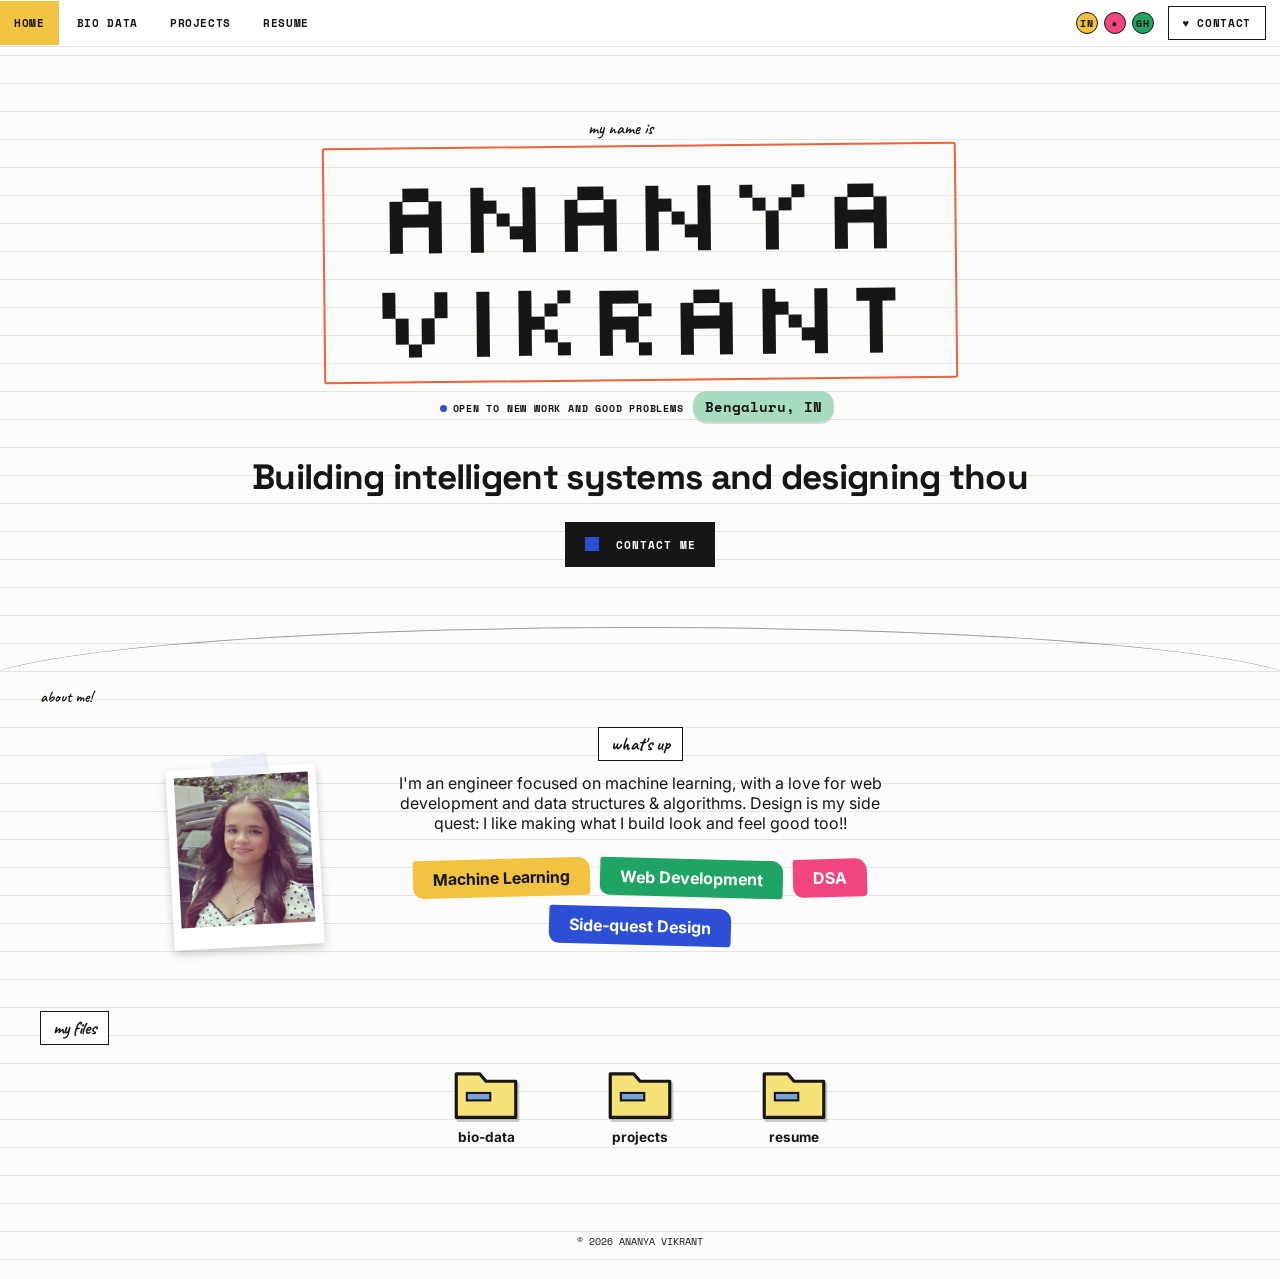
==== index.html @ ad6603f3 "Add files via upload" ====
<!doctype html>
<html lang="en">
  <head>
    <meta charset="utf-8" />
    <meta name="viewport" content="width=device-width,initial-scale=1" />
    <title>Home | Your Name</title>
    <link
      rel="stylesheet"
      href="https://fonts.googleapis.com/css2?family=Caveat:wght@600&family=Inter:wght@400;600;800&family=Space+Mono:wght@400;700&family=Silkscreen:wght@400;700&display=swap"
    />
    <link rel="stylesheet" href="style.css" />
    <link href="https://fonts.googleapis.com/css2?family=Space+Grotesk:wght@400;500;600;700&display=swap" rel="stylesheet">
  </head>
  <body data-page="index.html">
    <div class="site">
      
      <header class="hero">
        
        
        <div class="hand" style="font-size: 1.1rem">my name is</div>
        <div class="namebox">
          <h1>
            ANANYA
            <br />
            VIKRANT
          </h1>
        </div>
        <br />
        
        <span class="status">Open to new work and good problems</span>
        <span
          class="sticker hand"
          style="
            position: static;
            background: var(--mint);
            font-size: 0.9rem;
            text-transform: none;
            display: inline-block;
            margin: 0 6px;
          "
        >
          Bengaluru, IN
        </span>
        <div
          class="tagline"
          id="type"
          data-text="Building intelligent systems and designing thoughtful digital experiences.🌸"
        >
          <span></span>
        </div>
        <a class="btn" href="contact.html">
          <i></i>
          Contact me
        </a>
      </header>
      <!-- About preview: polaroids, intro text, skill tags -->
      <div class="arc"></div>
      <div class="hand" style="padding: 0 40px">about me!</div>
      <section class="about">
        <div class="polaroid" style="left: -170px; top: 60px; transform: rotate(-3deg)">
          <div><img src="myphoto.jpeg" alt="Ananya Vikrant"></div>
          
        </div>
        
        <span class="label">what's up</span>
        <p>
          I'm an engineer focused on machine learning, with a love for web development and data
          structures &amp; algorithms. Design is my side quest: I like making what I build look
          and feel good too!!
        </p>
        <div class="tags">
          <span class="tag" style="background: var(--yellow); color: var(--ink)">
            Machine Learning
          </span>
          <span class="tag" style="background: var(--green)">Web Development</span>
          <span class="tag" style="background: var(--pink)">DSA</span>
          <span class="tag" style="background: var(--blue)">Side-quest Design</span>
        </div>
      </section>
      <section class="page" style="padding-bottom: 50px">
        <span class="label">my files</span>
        <div
          class="desk"
          style="
            display: flex;
            justify-content: center;
            gap: clamp(20px, 6vw, 70px);
            flex-wrap: wrap;
          "
        >
          <button class="fold" data-open="w-bio">
            <svg viewBox="0 0 64 54" width="68" height="58">
              <path
                d="M4 8h22l6 7h28v34H4z"
                fill="#f7e27a"
                stroke="#161616"
                stroke-width="3"
                stroke-linejoin="round"
              />
              <rect
                x="14"
                y="26"
                width="22"
                height="7"
                fill="#7aa2d6"
                stroke="#161616"
                stroke-width="2"
              />
            </svg>
            <span>bio-data</span>
          </button>
          <button class="fold" data-open="w-proj">
            <svg viewBox="0 0 64 54" width="68" height="58">
              <path
                d="M4 8h22l6 7h28v34H4z"
                fill="#f7e27a"
                stroke="#161616"
                stroke-width="3"
                stroke-linejoin="round"
              />
              <rect
                x="14"
                y="26"
                width="22"
                height="7"
                fill="#7aa2d6"
                stroke="#161616"
                stroke-width="2"
              />
            </svg>
            <span>projects</span>
          </button>
          <button class="fold" data-open="w-res">
            <svg viewBox="0 0 64 54" width="68" height="58">
              <path
                d="M4 8h22l6 7h28v34H4z"
                fill="#f7e27a"
                stroke="#161616"
                stroke-width="3"
                stroke-linejoin="round"
              />
              <rect
                x="14"
                y="26"
                width="22"
                height="7"
                fill="#7aa2d6"
                stroke="#161616"
                stroke-width="2"
              />
            </svg>
            <span>resume</span>
          </button>
        </div>
        
      </section>
      <!-- Folder windows (opened by script.js) -->
      <div class="win" id="w-bio" role="dialog" aria-label="bio-data" hidden>
        <div class="wbar">
          <span>C:\\ANANYA\\bio-data</span>
          <button class="x" aria-label="Close">✕</button>
        </div>
        <div class="wbody">
          <table>
            <tr>
              <td>Full name</td>
              <td>Ananya Vikrant</td>
            </tr>
            <tr>
              <td>Date of birth</td>
              <td>04 June 2006</td>
            </tr>
            <tr>
              <td>Nationality</td>
              <td>Indian</td>
            </tr>
            <tr>
              <td>Languages</td>
              <td>English, Kannada, Hindi, French</td>
            </tr>
            <tr>
              <td>Location</td>
              <td>Bengaluru, Karnataka</td>
            </tr>
            <tr>
              <td>Interests</td>
              <td>ML, competitive coding, UI design</td>
            </tr>
          </table>
          <p><a href="about.html">open full page ↗</a></p>
        </div>
      </div>
      <div class="win" id="w-proj" role="dialog" aria-label="projects" hidden>
        <div class="wbar">
          <span>C:\\ANANYA\\projects</span>
          <button class="x" aria-label="Close">✕</button>
        </div>
        <div class="wbody">
          <div class="job">
            <b>🧠 Sentiment Lens</b>
            NLP model that explains its review scores. Python, PyTorch, Flask.
          </div>
          <div class="job">
            <b>🌳 AlgoViz</b>
            Visualizer for sorting, graph and tree algorithms. JavaScript.
          </div>
          <div class="job">
            <b>🎨 Pixel Palette</b>
            Side project: colour-palette generator, designed in Figma.
          </div>
          <p><a href="case-study.html">open full page ↗</a></p>
        </div>
      </div>
      <div class="win" id="w-res" role="dialog" aria-label="resume" hidden>
        <div class="wbar">
          <span>C:\\ANANYA\\resume</span>
          <button class="x" aria-label="Close">✕</button>
        </div>
        <div class="wbody">
          <div class="job">
            <b>B.E. Computer Science</b>
            R V Institute of Technology and Management, Bengaluru
            <small>2022 – 2028</small>
          </div>
          <div class="job">
            <b>ML Intern</b>
            S M Air
            <small>Jun – Aug 2025</small>
          </div>
          Python &amp; ML
          <div class="bar"><i data-w="90%"></i></div>
          DSA
          <div class="bar"><i data-w="85%"></i></div>
          Web Development
          <div class="bar"><i data-w="75%"></i></div>
          <p><a href="ananya_resume.html">open full page ↗</a></p>
        </div>
      </div>
    </div>
    <script src="script.js"></script>
  </body>
</html>
---- style.css ----
:root {
  --ink: #161616;
  --paper: #fcfcfa;
  --line: #e4e4e0;
  --orange: #f0613a;
  --yellow: #f2c340;
  --blue: #2c4fd6;
  --pink: #f0457f;
  --green: #1fa463;
  --mint: #a8dcc0;
  --sand: #f1e2a8;
}
* {
  box-sizing: border-box;
}
html {
  scroll-behavior: smooth;
}

body{
    margin:0;
    font-family:'Inter',system-ui,sans-serif;
    color:var(--ink);
    background:var(--paper);
}
.site{
    width:100%;
    min-height:100vh;
    margin:0;
    background:var(--paper);
    background-image:repeating-linear-gradient(
        transparent 0 27px,
        var(--line) 27px 28px
    );
    position:relative;
}
nav {
  display: flex;
  align-items: center;
  gap: 4px;
  background: #fff;
  border-bottom: 1px solid var(--line);
  font:
    700 0.68rem "Space Mono",
    monospace;
  letter-spacing: 0.06em;
  text-transform: uppercase;
  position: sticky;
  top: 0;
  z-index: 10;
  flex-wrap: wrap;
}
nav a {
  color: var(--ink);
  text-decoration: none;
  padding: 14px 14px;
}
nav a.on {
  background: var(--yellow);
}
nav a:hover:not(.on) {
  background: #eee;
}
nav .sp {
  flex: 1;
}
nav .dot {
  width: 22px;
  height: 22px;
  padding: 0;
  border-radius: 50%;
  border: 1px solid var(--ink);
  display: grid;
  place-items: center;
  font-size: 0.6rem;
  margin-right: 2px;
}
nav .cta {
  border: 1.5px solid var(--ink);
  padding: 8px 14px;
  margin: 6px 14px 6px 8px;
  background: #fff;
}
a:focus-visible,
button:focus-visible,
input:focus-visible,
textarea:focus-visible {
  outline: 3px solid var(--blue);
  outline-offset: 2px;
}
.hero {
  text-align: center;
  padding: 70px 20px 60px;
  position: relative;
}
.hand {
  font-family: "Caveat", cursive;
  font-weight: 600;
  max-width:1200px
}
.sticker {
  position: absolute;
  font:
    700 0.6rem "Space Mono",
    monospace;
  text-transform: uppercase;
  padding: 5px 12px;
  border-radius: 14px;
  box-shadow: 0 2px 0 #0002;
}
.namebox {
  display: inline-block;
  border: 2px solid var(--orange);
  padding: 12px 44px;
  margin: 6px 0 10px;
  transform: rotate(-0.6deg);
  border-radius: 3px;
}
.namebox h1 {
  margin: 0;
  font:
    400 clamp(3rem, 12vw, 6.5rem)/1 "Silkscreen",
    monospace;
  letter-spacing: 0.03em;
}
.status {
  font:
    700 0.62rem "Space Mono",
    monospace;
  text-transform: uppercase;
  letter-spacing: 0.08em;
}
.status:before {
  content: "";
  display: inline-block;
  width: 7px;
  height: 7px;
  background: var(--blue);
  border-radius: 50%;
  margin-right: 6px;
}
.tagline {
   font-family: 'Space Grotesk', sans-serif;
  font-size: clamp(1.5rem, 4.5vw, 2.2rem);
  font-weight: 800;
  line-height: 1.2;
  margin: 34px 0 24px;
  letter-spacing: -0.02em;
}
.btn {
  display: inline-block;
  background: var(--ink);
  color: #fff;
  font:
    700 0.7rem "Space Mono",
    monospace;
  text-transform: uppercase;
  letter-spacing: 0.08em;
  padding: 14px 20px;
  text-decoration: none;
  border: 0;
  cursor: pointer;
}
.btn:hover {
  background: var(--blue);
}
.btn i {
  display: inline-block;
  width: 14px;
  height: 14px;
  background: var(--blue);
  margin-right: 10px;
  vertical-align: -2px;
}
.face {
  position: absolute;
  width: 34px;
  height: 34px;
  border-radius: 50%;
  border: 3px solid var(--orange);
  background: #ddd;
  display: grid;
  place-items: center;
  font-size: 1rem;
  transition: transform 0.2s;
}
.arc {
  height: 60px;
  border-top: 1px solid #999;
  border-radius: 50% 50% 0 0/100% 100% 0 0;
  margin: 0 -2%;
}
.page {
  padding: 36px 40px 70px;
}
.page h2 {
  font:
    700 1.5rem "Space Mono",
    monospace;
  margin: 0 0 18px;
}
.label {
  display: inline-block;
  border: 1.5px solid var(--ink);
  background: #fff;
  padding: 4px 12px;
  font:
    700 1.15rem "Caveat",
    cursive;
  margin-bottom: 12px;
}
.about {
    text-align: center;
    max-width: 600px;
    width: 100%;
    margin: 0 auto;
    position: relative;
    padding: 20px 40px 30px;

}
.about p {
  font:
    6p00 1.35rem/1.55 "Caveat",
    cursive;
  margin: 0 0 26px;
}
.polaroid {
  position: absolute;
  width: 150px;
  background: #fff;
  padding: 8px 8px 22px;
  box-shadow: 0 4px 10px #0003;
  font:
    0.55rem "Space Mono",
    monospace;
  text-align: center;
}
.polaroid:before {
  content: "";
  position: absolute;
  top: -10px;
  left: 50%;
  width: 56px;
  height: 20px;
  background: #e0e3f588;
  transform: translateX(-50%) rotate(-8deg);
}
.polaroid img {
    width: 100%;
    height: 150px;
    object-fit: cover;
    object-position: center;
    display: block;
}

.tags {
  display: flex;
  flex-wrap: wrap;
  justify-content: center;
  gap: 10px;
  margin-top: 10px;
}
.tag {
  font: 700 1rem "Inter";
  padding: 9px 20px;
  border-radius: 3px 12px 4px 10px;
  color: #fff;
  border: 0;
  cursor: pointer;
  transform: rotate(-1.5deg);
  transition: transform 0.2s;
}
.tag:nth-child(2n) {
  transform: rotate(1.5deg);
}
.tag:hover {
  transform: rotate(4deg) scale(1.08);
}
.proj {
  position: relative;
  margin: 0 0 -6px;
  padding: 34px 36px 60px;
  display: flex;
  gap: 30px;
  justify-content: space-between;
  align-items: center;
  min-height: 240px;
}
.proj .t {
  position: absolute;
  top: -30px;
  left: 0;
  font:
    700 0.62rem "Space Mono",
    monospace;
  text-transform: uppercase;
  padding: 11px 26px 9px 18px;
  clip-path: polygon(0 0, 88% 0, 100% 100%, 0 100%);
  color: #fff;
}
.proj.dark {
  background: #1a1a1a;
  color: #fff;
}
.proj.dark .t {
  background: var(--blue);
}
.proj.yel {
  background: var(--yellow);
}
.proj.yel .t {
  background: var(--ink);
}
.proj.blu {
  background: var(--blue);
  color: #fff;
}
.proj.blu .t {
  background: var(--yellow);
  color: var(--ink);
}
.proj h3 {
  font-size: 2.6rem;
  margin: 6px 0 8px;
  letter-spacing: -0.03em;
}
.proj small {
  font:
    0.62rem "Space Mono",
    monospace;
  text-transform: uppercase;
}
.proj p {
  max-width: 1200px;
  font-size: 0.85rem;
  opacity: 0.85;
}
.proj a {
  color: inherit;
  font:
    700 0.62rem "Space Mono",
    monospace;
  text-transform: uppercase;
  border-bottom: 1.5px solid;
}
.shot {
  flex: 0 0 46%;
  height: 170px;
  background: linear-gradient(135deg, #2a3a1a, #111);
  border: 3px solid #fff;
  position: relative;
  display: grid;
  place-items: center;
  font-size: 3rem;
  transition: transform 0.3s;
}
.proj:hover .shot {
  transform: rotate(1.5deg);
}
.shot:before {
  content: "";
  position: absolute;
  top: -12px;
  left: 20px;
  width: 60px;
  height: 22px;
  background: #ffffffaa;
  transform: rotate(-6deg);
}
.card {
  background: #fff;
  border: 2px solid var(--ink);
  box-shadow: 5px 5px 0 var(--ink);
  padding: 18px 20px;
  margin-bottom: 22px;
}
table {
  width: 100%;
  border-collapse: collapse;
}
td {
  padding: 9px 0;
  border-bottom: 1px dashed #bbb;
}
td:first-child {
  font:
    700 0.75rem "Space Mono",
    monospace;
  text-transform: uppercase;
  width: 36%;
}
.job {
  border-left: 4px solid var(--orange);
  padding-left: 14px;
  margin-bottom: 18px;
}
.job b {
  display: block;
}
.job small {
  font-family: "Space Mono", monospace;
}
.bar {
  height: 12px;
  border: 2px solid var(--ink);
  background: #fff;
  margin: 5px 0 14px;
}
.bar i {
  display: block;
  height: 100%;
  width: 0;
  background: var(--pink);
  transition: width 1s;
}
.filters {
  display: flex;
  gap: 8px;
  margin-bottom: 18px;
}
.filters button {
  font:
    700 0.7rem "Space Mono",
    monospace;
  padding: 8px 14px;
  border: 2px solid var(--ink);
  background: #fff;
  cursor: pointer;
}
.filters .active {
  background: var(--yellow);
}
.pg {
  display: grid;
  grid-template-columns: repeat(auto-fill, minmax(150px, 1fr));
  gap: 16px;
}
.pg .card {
  text-align: center;
  box-shadow: 4px 4px 0 var(--pink);
  margin: 0;
  transition: transform 0.2s;
}
.pg .card:hover {
  transform: rotate(-2deg);
}
form {
  display: grid;
  gap: 12px;
  max-width: 520px;
}
input,
textarea {
  font: inherit;
  padding: 12px;
  border: 2px solid var(--ink);
  background: #fff;
}
footer {
  text-align: center;
  padding: 30px;
  font:
    0.65rem "Space Mono",
    monospace;
  text-transform: uppercase;
}
@media (max-width: 760px) {
  .page {
    padding: 30px 20px 60px;
  }
  .polaroid {
    position: static;
    margin: 0 auto 20px;
    transform: rotate(-3deg);
  }
  .proj {
    flex-direction: column;
    align-items: flex-start;
  }
  .shot {
    flex-basis: auto;
    width: 100%;
  }
  .sticker,
  .face {
    display: none;
  }
  .hero {
    padding-top: 40px;
  }
}
@media (prefers-reduced-motion: reduce) {
  * {
    transition: none !important;
  }
}

.fold {
  background: none;
  border: 0;
  cursor: pointer;
  display: flex;
  flex-direction: column;
  align-items: center;
  gap: 6px;
  font: 700 0.85rem "Inter";
  color: var(--ink);
  padding: 8px;
}
.fold svg {
  filter: drop-shadow(2px 3px 0 #0003);
  transition: transform 0.15s;
}
.fold:hover svg {
  transform: translateY(-5px) rotate(-4deg);
}
.win {
  position: fixed;
  top: 12vh;
  left: 50%;
  transform: translateX(-50%);
  width: min(560px, calc(100% - 24px));
  background: var(--paper);
  border: 3px solid #6b7048;
  border-radius: 12px;
  box-shadow: 6px 8px 0 #0004;
  z-index: 30;
  overflow: hidden;
  max-height: 76vh;
  display: flex;
  flex-direction: column;
}
.win[hidden] {
  display: none;
}
.wbar {
  background: #6b7048;
  color: #fff;
  padding: 10px 14px;
  display: flex;
  justify-content: space-between;
  align-items: center;
  font:
    700 0.85rem "Space Mono",
    monospace;
  cursor: grab;
  user-select: none;
}
.x {
  width: 28px;
  height: 28px;
  border-radius: 6px;
  background: #f2736f;
  border: 2px solid #fff;
  color: #fff;
  font-weight: 700;
  cursor: pointer;
}
.wbody {
  padding: 20px 24px;
  overflow: auto;
}
/* =========================
   EXPERIENCE
========================= */

.experience {
    margin-bottom: 7px;
}

.experience-header {
    display: flex;
    justify-content: space-between;
    align-items: baseline;

    font-size: 10.5px;
    line-height: 1.35;
}

.experience-header strong {
    font-weight: 700;
    max-width: 78%;
}

.experience-header span {
    font-size: 10px;
    white-space: nowrap;
}

.experience-subtitle {
    font-size: 10px;
    line-height: 1.3;
    color: #333;
    margin-top: 1px;
}
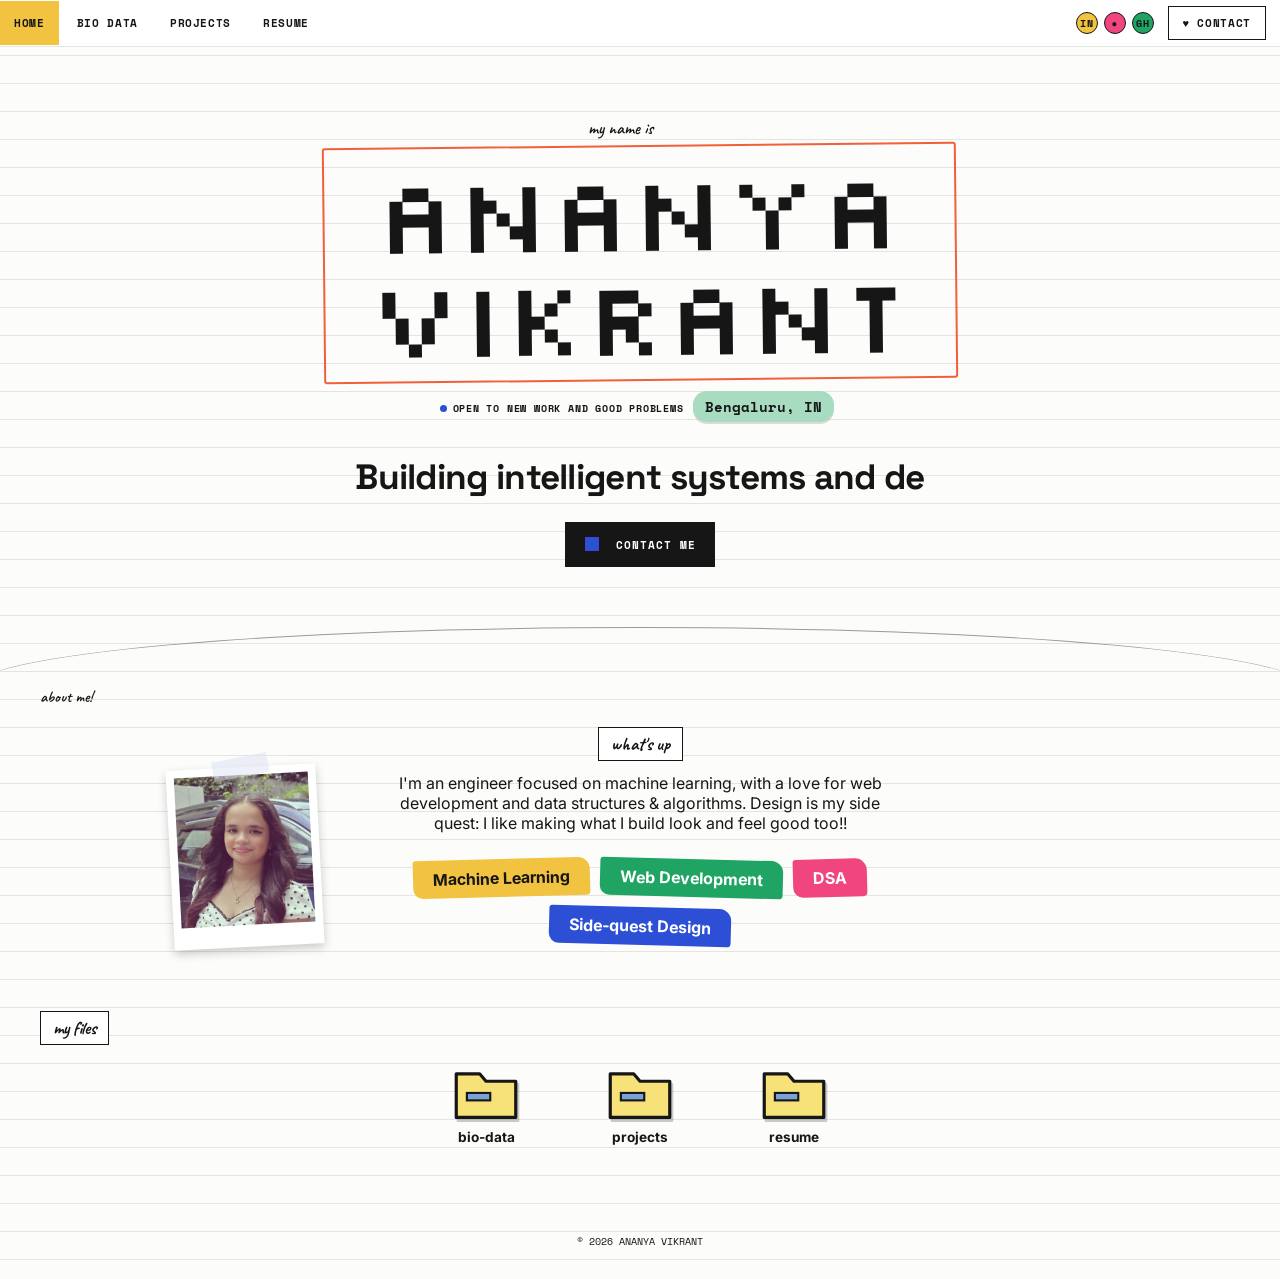
==== commit 6c8a0f6c: "Update index.html" ====
--- a/index.html
+++ b/index.html
@@ -1,4 +1,4 @@
-<!doctype html>
+    <!doctype html>
 <html lang="en">
   <head>
     <meta charset="utf-8" />
@@ -196,20 +196,31 @@
           <button class="x" aria-label="Close">✕</button>
         </div>
         <div class="wbody">
-          <div class="job">
-            <b>🧠 Sentiment Lens</b>
-            NLP model that explains its review scores. Python, PyTorch, Flask.
-          </div>
-          <div class="job">
-            <b>🌳 AlgoViz</b>
-            Visualizer for sorting, graph and tree algorithms. JavaScript.
-          </div>
-          <div class="job">
-            <b>🎨 Pixel Palette</b>
-            Side project: colour-palette generator, designed in Figma.
-          </div>
-          <p><a href="case-study.html">open full page ↗</a></p>
-        </div>
+
+    <div class="job">
+        <b> Preterm Risk Intelligence (PRI)</b>
+        Machine learning system for predicting preterm birth risk from clinical
+        and maternal health data. Python, NumPy, Pandas, Scikit-learn.
+    </div>
+
+    <div class="job">
+        <b>Agrimate</b>
+        AI-powered agricultural intelligence platform combining computer vision,
+        predictive analytics and LLM-based crop advisory. Python, PyTorch, Gemini API.
+    </div>
+
+    <div class="job">
+        <b> VaultMap</b>
+        Privacy-focused digital exposure intelligence platform for account discovery,
+        breach monitoring, password security and automated privacy workflows.
+        React, FastAPI, Python.
+    </div>
+
+    <p>
+        <a href="case-study.html">open full page ↗</a>
+    </p>
+
+</div>
       </div>
       <div class="win" id="w-res" role="dialog" aria-label="resume" hidden>
         <div class="wbar">
@@ -240,3 +251,5 @@
     <script src="script.js"></script>
   </body>
 </html>
+
+
